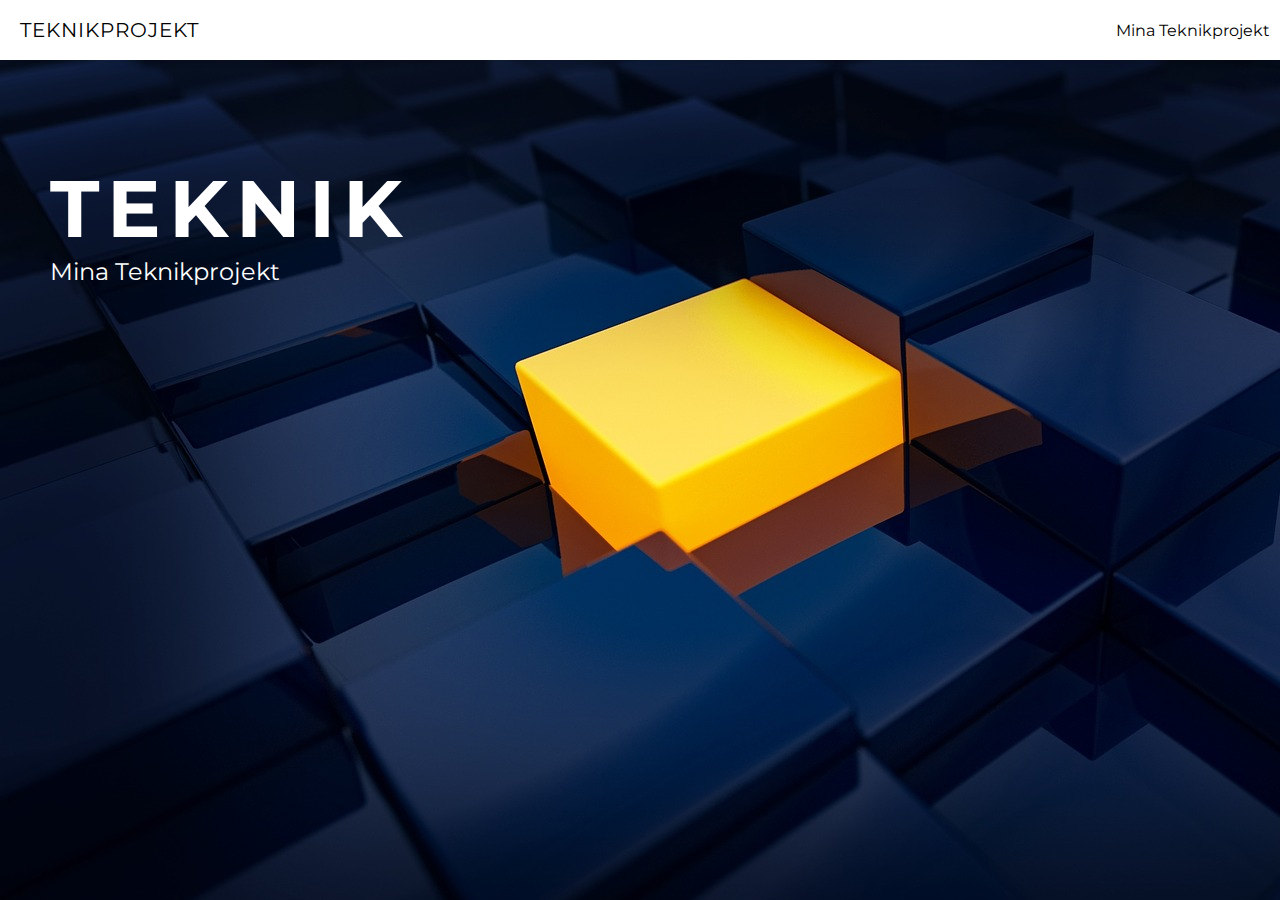
==== index.html @ 3d1aa237 "First Commit" ====
<!DOCTYPE html>
<html lang="en">
  <head>
    <meta charset="UTF-8" />
    <meta http-equiv="X-UA-Compatible" content="IE=edge" />
    <meta name="viewport" content="width=device-width, initial-scale=1.0" />
    <link rel="preconnect" href="https://fonts.gstatic.com" />
    <link
      href="https://fonts.googleapis.com/css2?family=Montserrat:ital,wght@0,100;0,400;0,500;1,100&display=swap"
      rel="stylesheet"
    />
    <link rel="stylesheet" href="styles/reset.css" />
    <link rel="stylesheet" href="styles/style.css" />

    <title>Teknikprojekt</title>
  </head>
  <body>
    <nav>
      <div class="logo">TEKNIKPROJEKT</div>
      <ul class="menu">
        <li>Mina Teknikprojekt</li>
      </ul>
    </nav>
    <section>
      <div class="container"></div>
      <header>
        <h1>TEKNIK</h1>
        <p>Mina Teknikprojekt</p>
      </header>
    </section>
  </body>
</html>
---- styles/style.css ----
body {
  font-family: "Montserrat", sans-serif;
  color: white;
  background-image: url("/cubes.jpg");
}

nav {
  display: flex;
  justify-content: space-between;
  align-items: center;
  height: 60px;
  box-shadow: 0 3px 5px rgba(0, 0, 0, 0.15);
  background-color: white;
  color: black;
}

.logo {
  margin-left: 20px;
  font-size: 20px;
  letter-spacing: 1px;
}

.menu {
  display: flex;
  list-style: none;
  font-weight: 2000;
  font-size: 16px;
}

.menu li {
  margin-right: 10px;
}
header h1 {
  font-size: 80px;
  letter-spacing: 8px;
}

.container {
  max-width: 960px;
  margin: 0 auto;
}

header {
  margin-top: 100px;
  margin-bottom: 200px;
  margin-left: 50px;
}

header p {
  font-size: 24px;
}
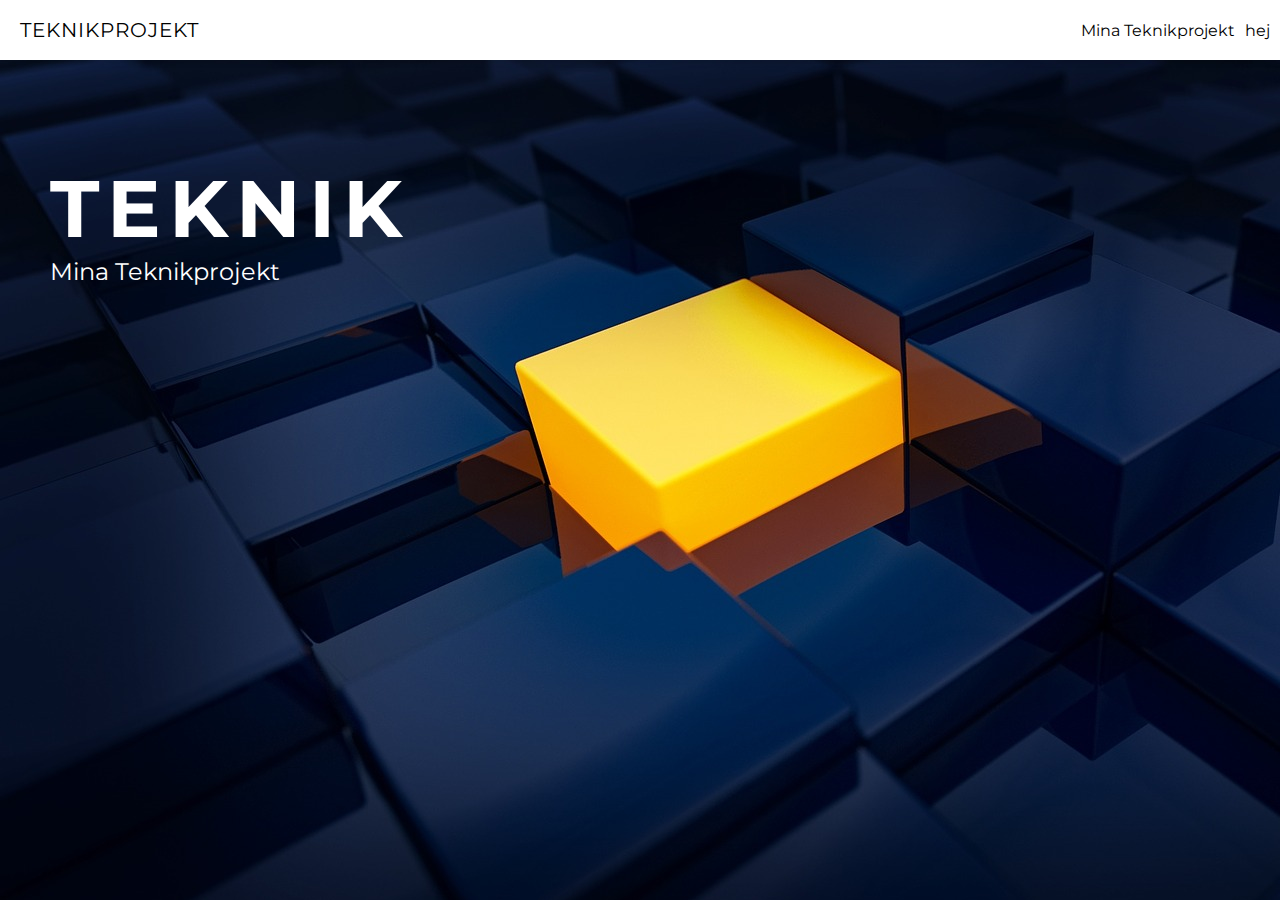
==== commit 41d9f29f: "test" ====
--- a/index.html
+++ b/index.html
@@ -19,6 +19,7 @@
       <div class="logo">TEKNIKPROJEKT</div>
       <ul class="menu">
         <li>Mina Teknikprojekt</li>
+        <li> hej  </li>
       </ul>
     </nav>
     <section>
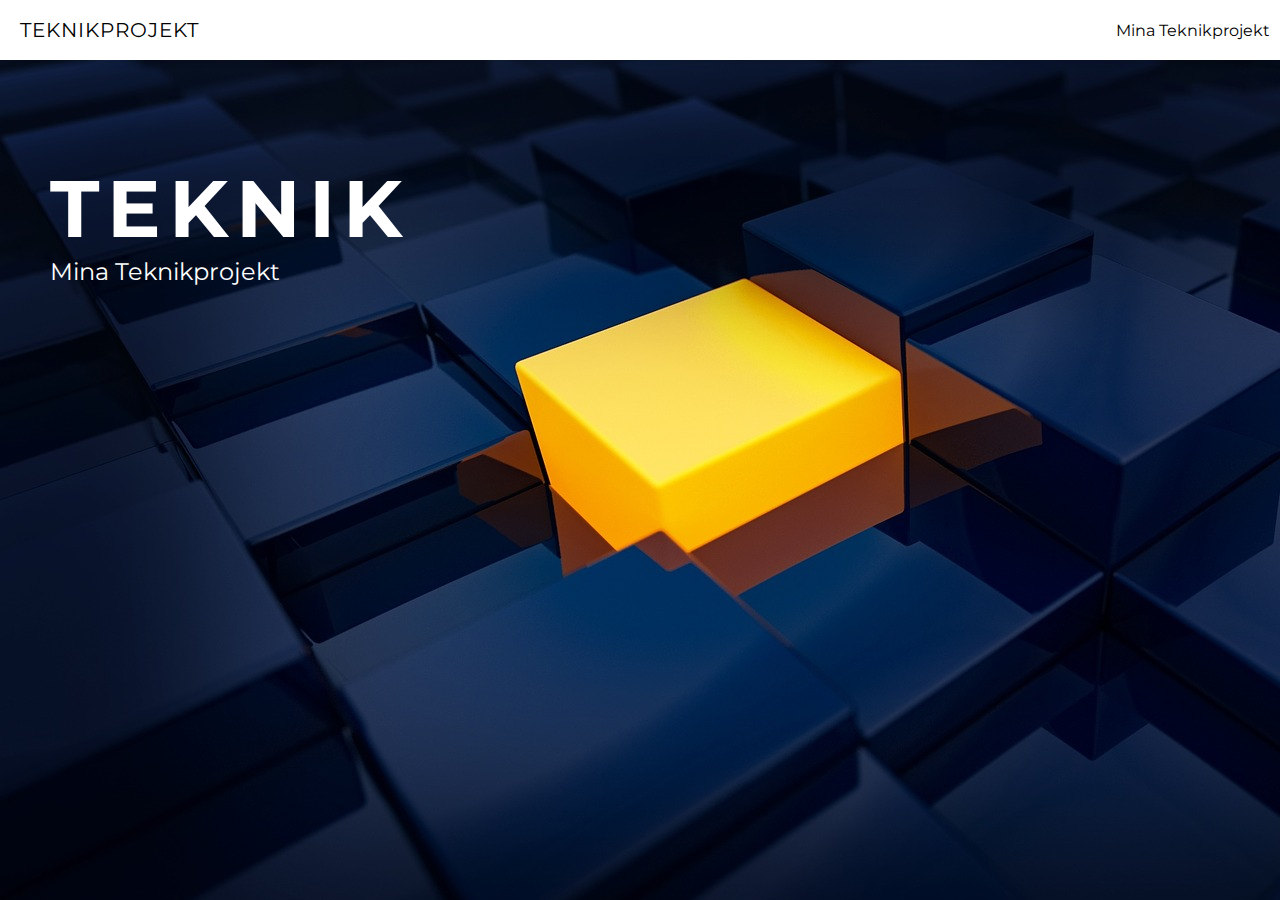
==== commit 720777b5: "orginal" ====
--- a/index.html
+++ b/index.html
@@ -19,7 +19,7 @@
       <div class="logo">TEKNIKPROJEKT</div>
       <ul class="menu">
         <li>Mina Teknikprojekt</li>
-        <li> hej  </li>
+        
       </ul>
     </nav>
     <section>
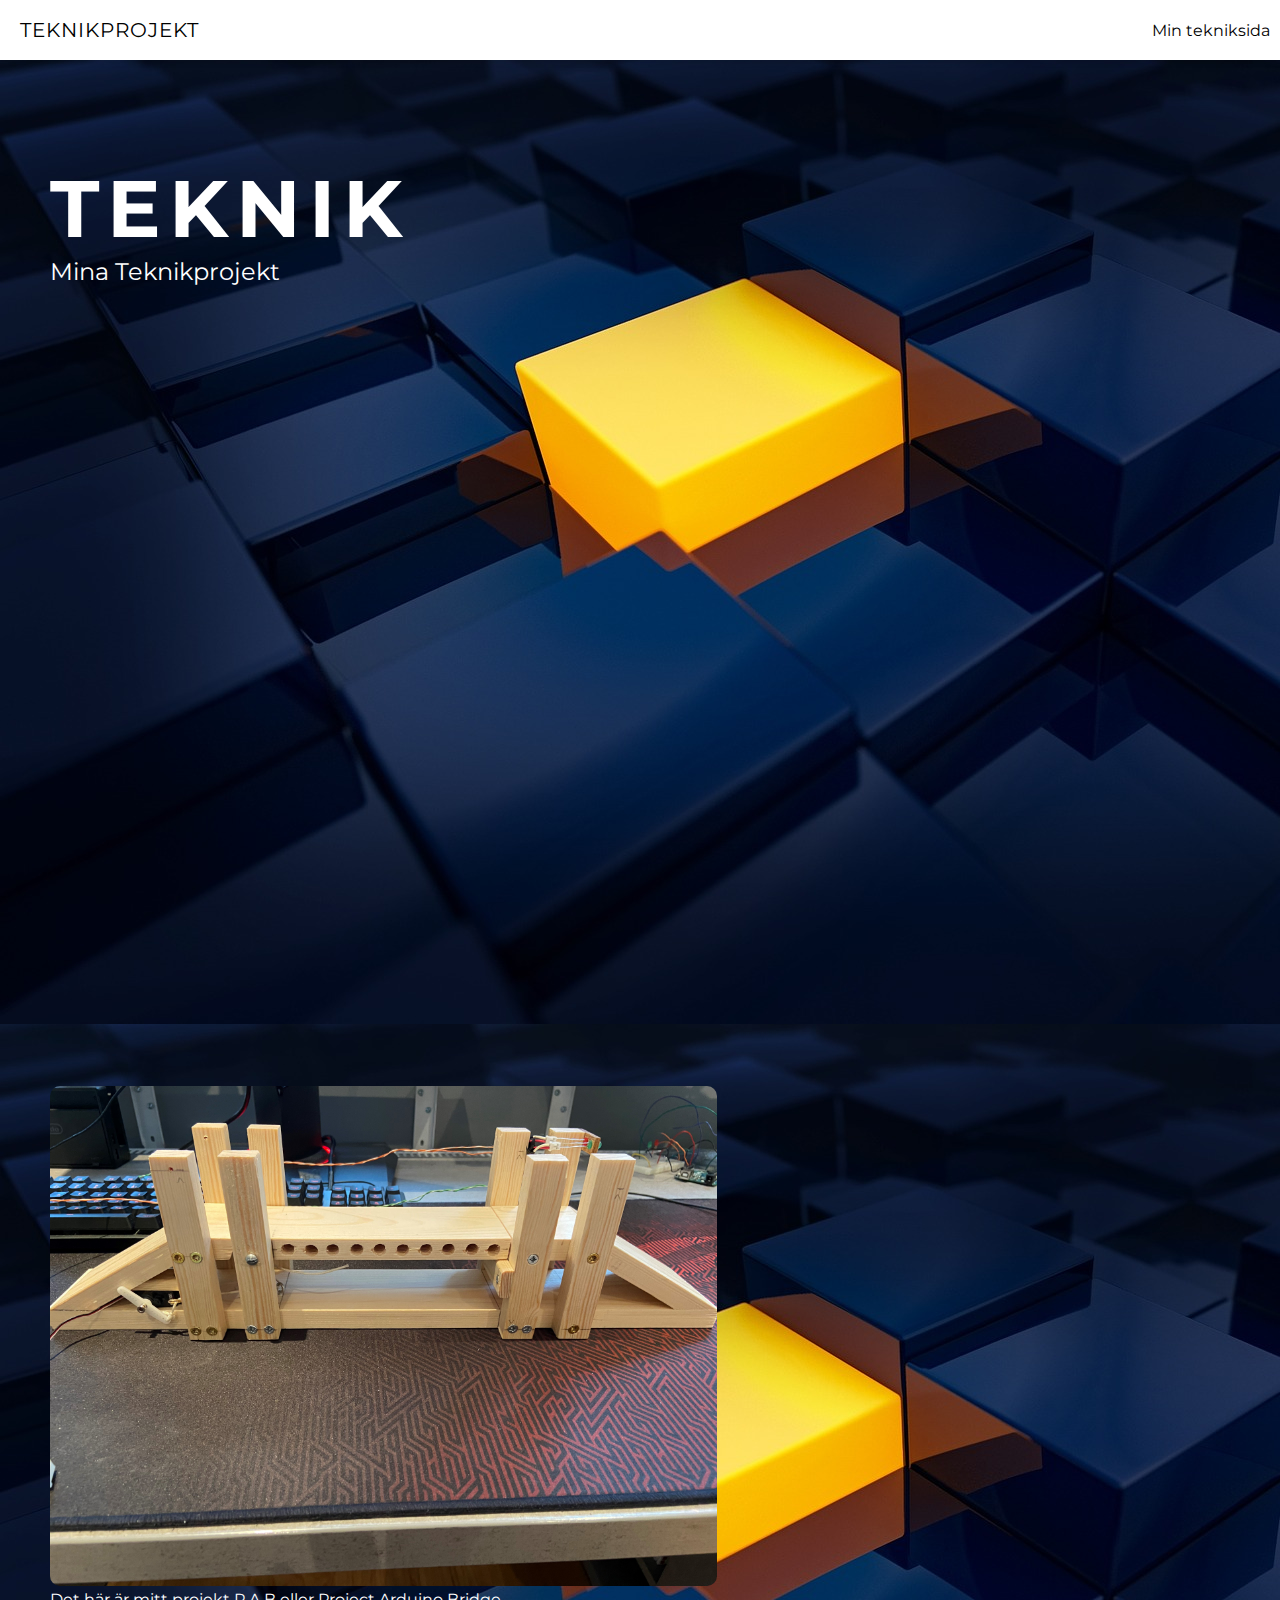
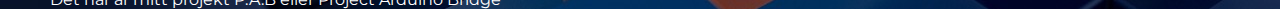
==== commit d7458040: "bro" ====
--- a/index.html
+++ b/index.html
@@ -18,8 +18,7 @@
     <nav>
       <div class="logo">TEKNIKPROJEKT</div>
       <ul class="menu">
-        <li>Mina Teknikprojekt</li>
-        
+        <li>Min tekniksida</li>
       </ul>
     </nav>
     <section>
@@ -28,6 +27,10 @@
         <h1>TEKNIK</h1>
         <p>Mina Teknikprojekt</p>
       </header>
+      <img class="arbete" src="bro.jpg" alt="" />
     </section>
+    <div class="beskrivning">
+      Det här är mitt projekt P.A.B eller Project Arduino Bridge
+    </div>
   </body>
 </html>
--- a/styles/style.css
+++ b/styles/style.css
@@ -4,6 +4,18 @@
   background-image: url("/cubes.jpg");
 }
 
+.arbete {
+  max-width: 1500px;
+  margin-left: 50px;
+  border-radius: 10px;
+  margin-top: 600px;
+  max-height: 500px;
+}
+
+.beskrivning {
+  margin-left: 50px;
+  margin-top: 0px;
+}
 nav {
   display: flex;
   justify-content: space-between;
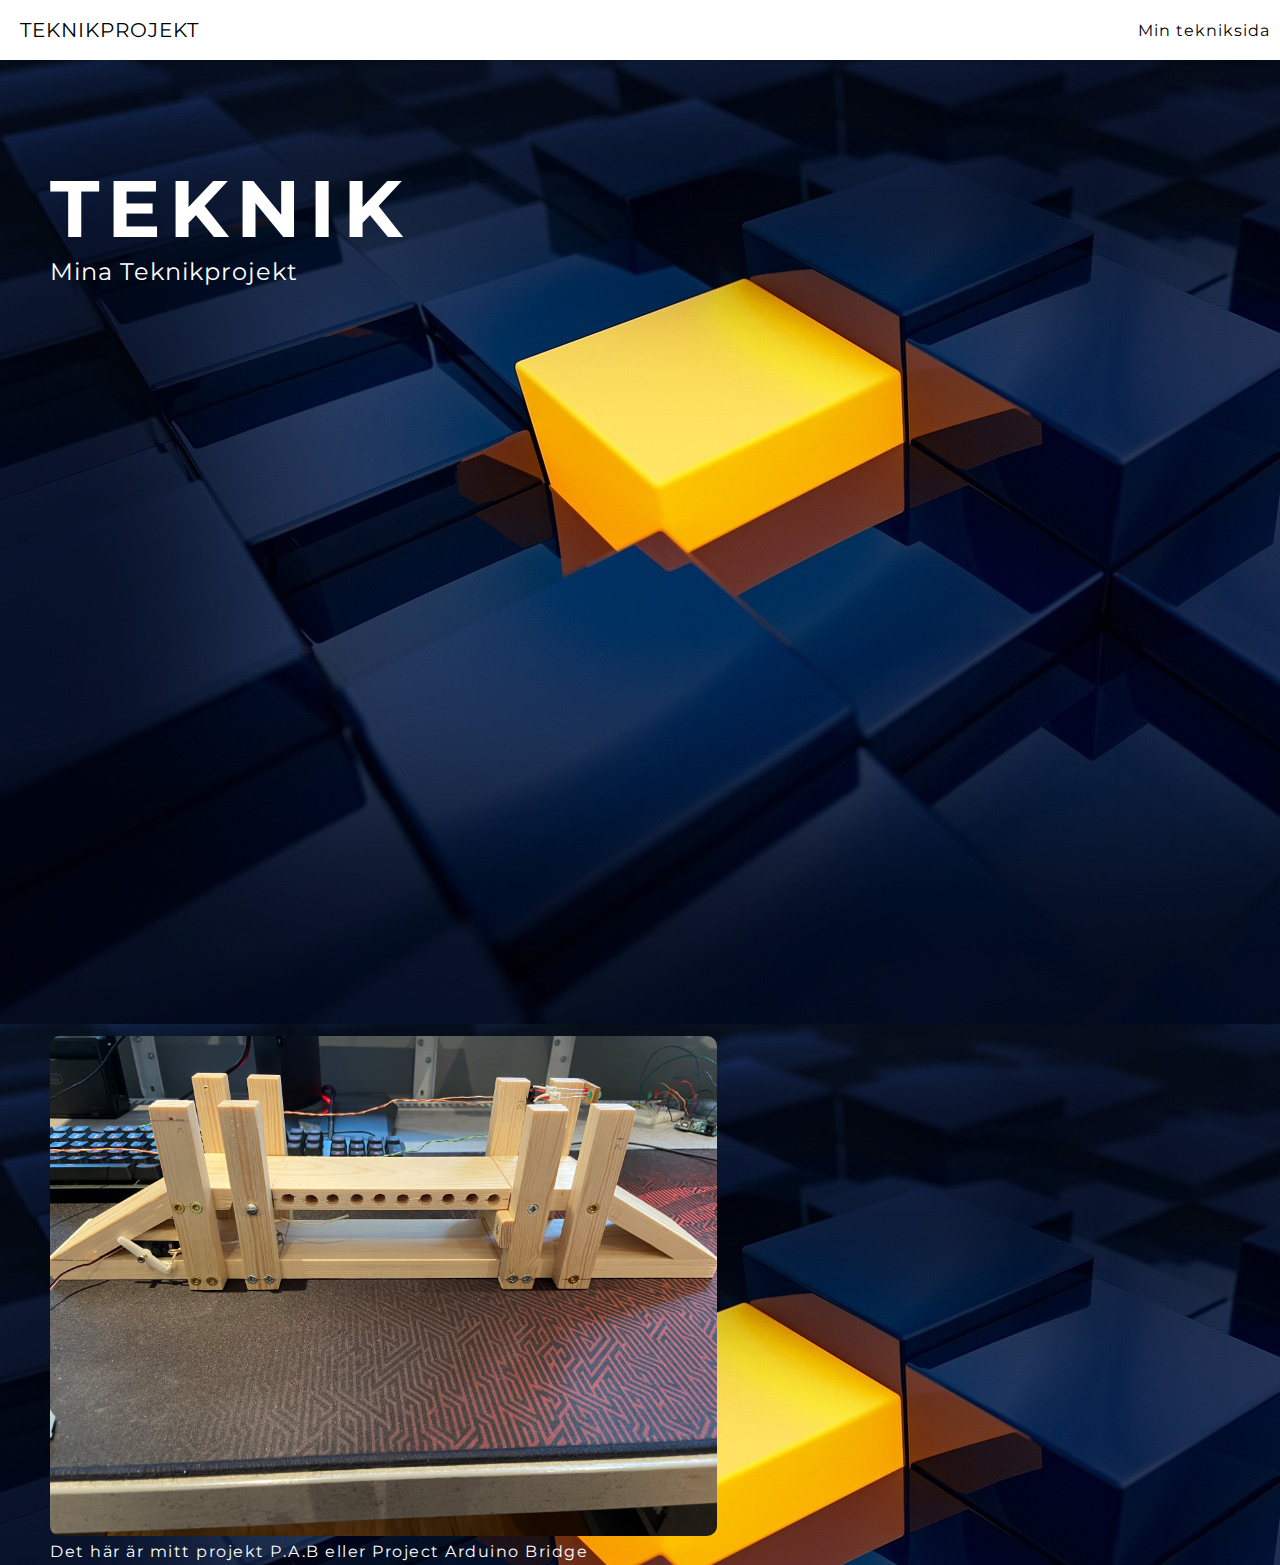
==== commit 7f1ea50a: "ändrar spacingen mellan mina bokstäver och gör en subfolder för mina bilder" ====
--- a/index.html
+++ b/index.html
@@ -27,7 +27,7 @@
         <h1>TEKNIK</h1>
         <p>Mina Teknikprojekt</p>
       </header>
-      <img class="arbete" src="bro.jpg" alt="" />
+      <img class="arbete" src="styles/bilder/bro.jpg" alt="" />
     </section>
     <div class="beskrivning">
       Det här är mitt projekt P.A.B eller Project Arduino Bridge
--- a/styles/style.css
+++ b/styles/style.css
@@ -1,20 +1,22 @@
 body {
   font-family: "Montserrat", sans-serif;
   color: white;
-  background-image: url("/cubes.jpg");
+  background-image: url("bilder/cubes.jpg");
 }
 
 .arbete {
   max-width: 1500px;
   margin-left: 50px;
   border-radius: 10px;
-  margin-top: 600px;
+  margin-top: 550px;
   max-height: 500px;
 }
 
 .beskrivning {
   margin-left: 50px;
-  margin-top: 0px;
+  margin-top: 2px;
+  margin-bottom: 4px;
+  letter-spacing: 1.5px;
 }
 nav {
   display: flex;
@@ -41,6 +43,7 @@
 
 .menu li {
   margin-right: 10px;
+  letter-spacing: 1px;
 }
 header h1 {
   font-size: 80px;
@@ -56,6 +59,7 @@
   margin-top: 100px;
   margin-bottom: 200px;
   margin-left: 50px;
+  letter-spacing: 1px;
 }
 
 header p {
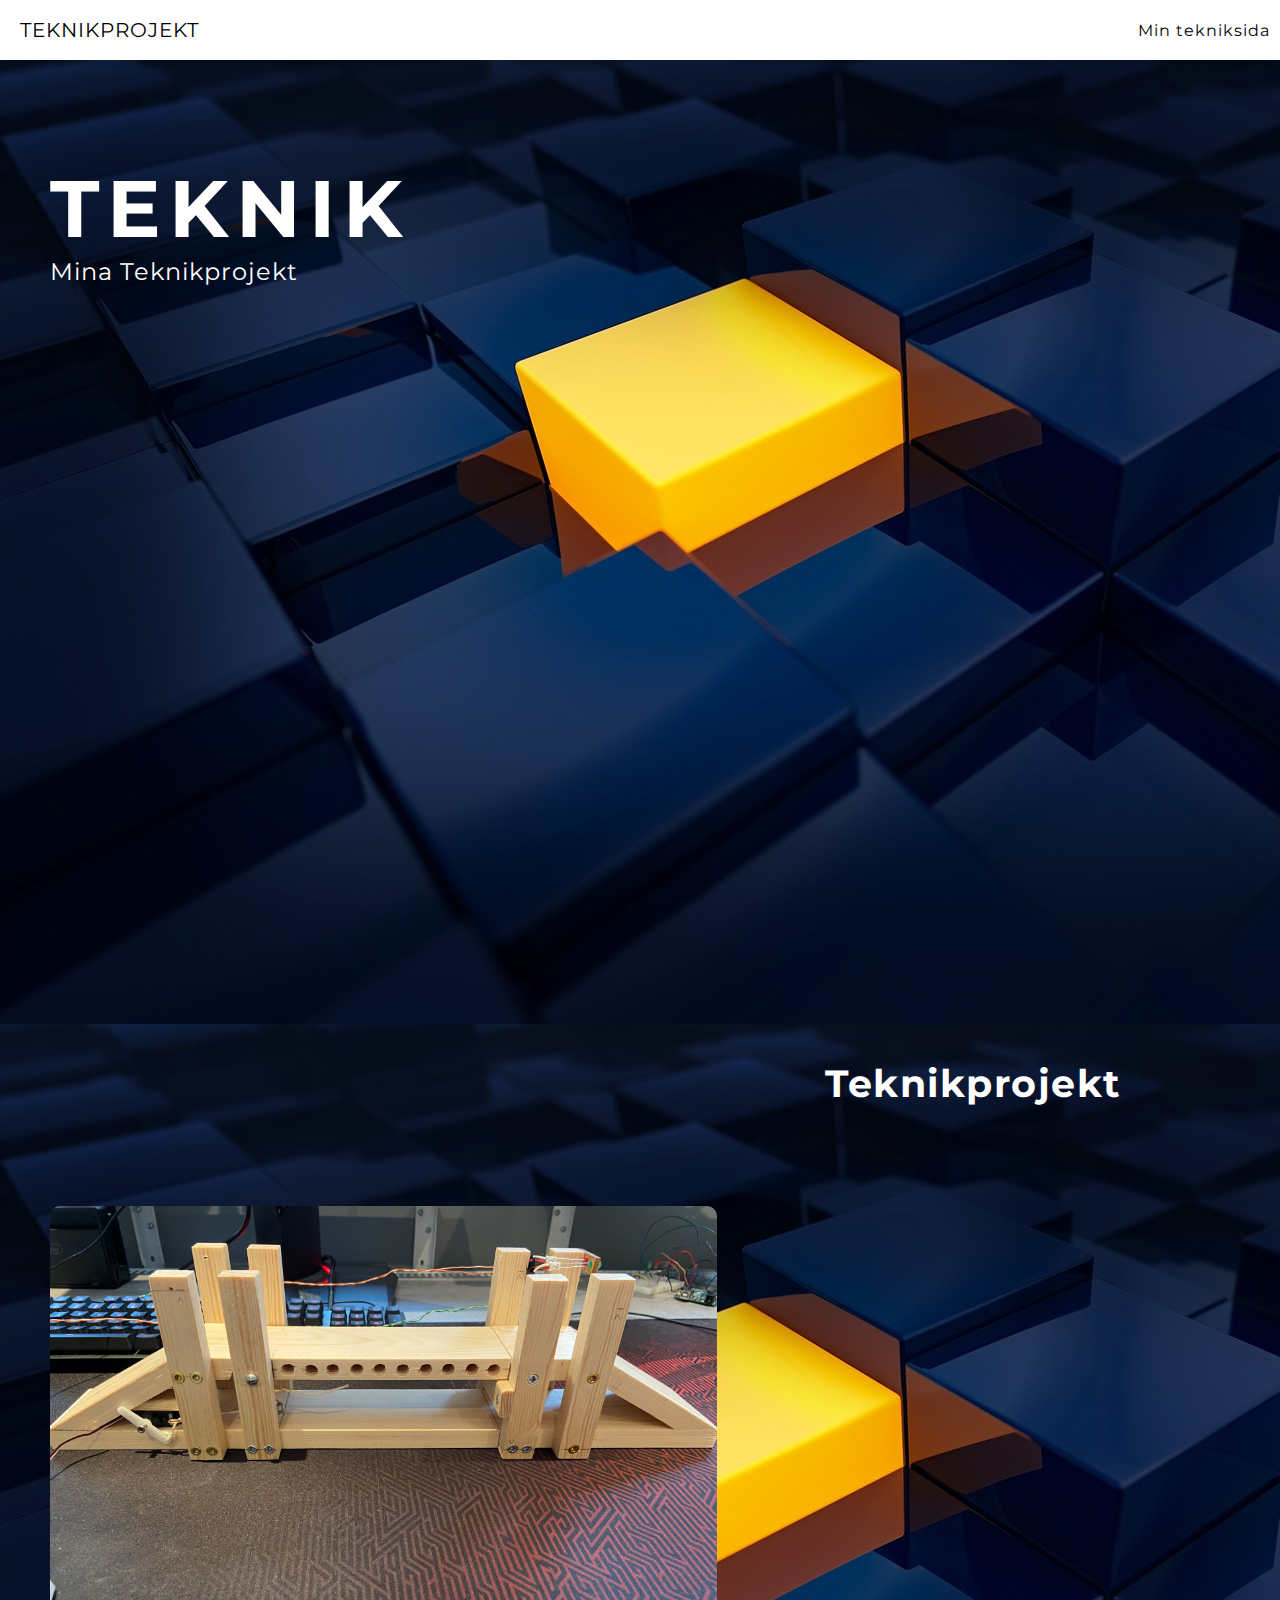
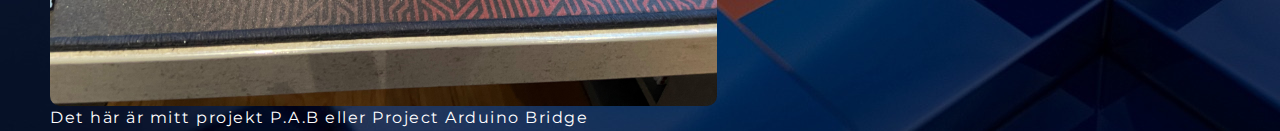
==== commit 19f7ae3b: "skapar en underrubrik för att markera var mina projekt börjar visas (som en inledning till en ny del" ====
--- a/index.html
+++ b/index.html
@@ -27,6 +27,9 @@
         <h1>TEKNIK</h1>
         <p>Mina Teknikprojekt</p>
       </header>
+      <header class="underrubrik">
+        <h2>Teknikprojekt</h2>
+      </header>
       <img class="arbete" src="styles/bilder/bro.jpg" alt="" />
     </section>
     <div class="beskrivning">
--- a/styles/style.css
+++ b/styles/style.css
@@ -5,10 +5,10 @@
 }
 
 .arbete {
+  display: flex;
   max-width: 1500px;
   margin-left: 50px;
   border-radius: 10px;
-  margin-top: 550px;
   max-height: 500px;
 }
 
@@ -57,7 +57,7 @@
 
 header {
   margin-top: 100px;
-  margin-bottom: 200px;
+  margin-bottom: 100px;
   margin-left: 50px;
   letter-spacing: 1px;
 }
@@ -65,3 +65,10 @@
 header p {
   font-size: 24px;
 }
+
+.underrubrik {
+  margin-top: 775px;
+  margin-left: 825px;
+  letter-spacing: 1.5px;
+  font-size: 25px;
+}
